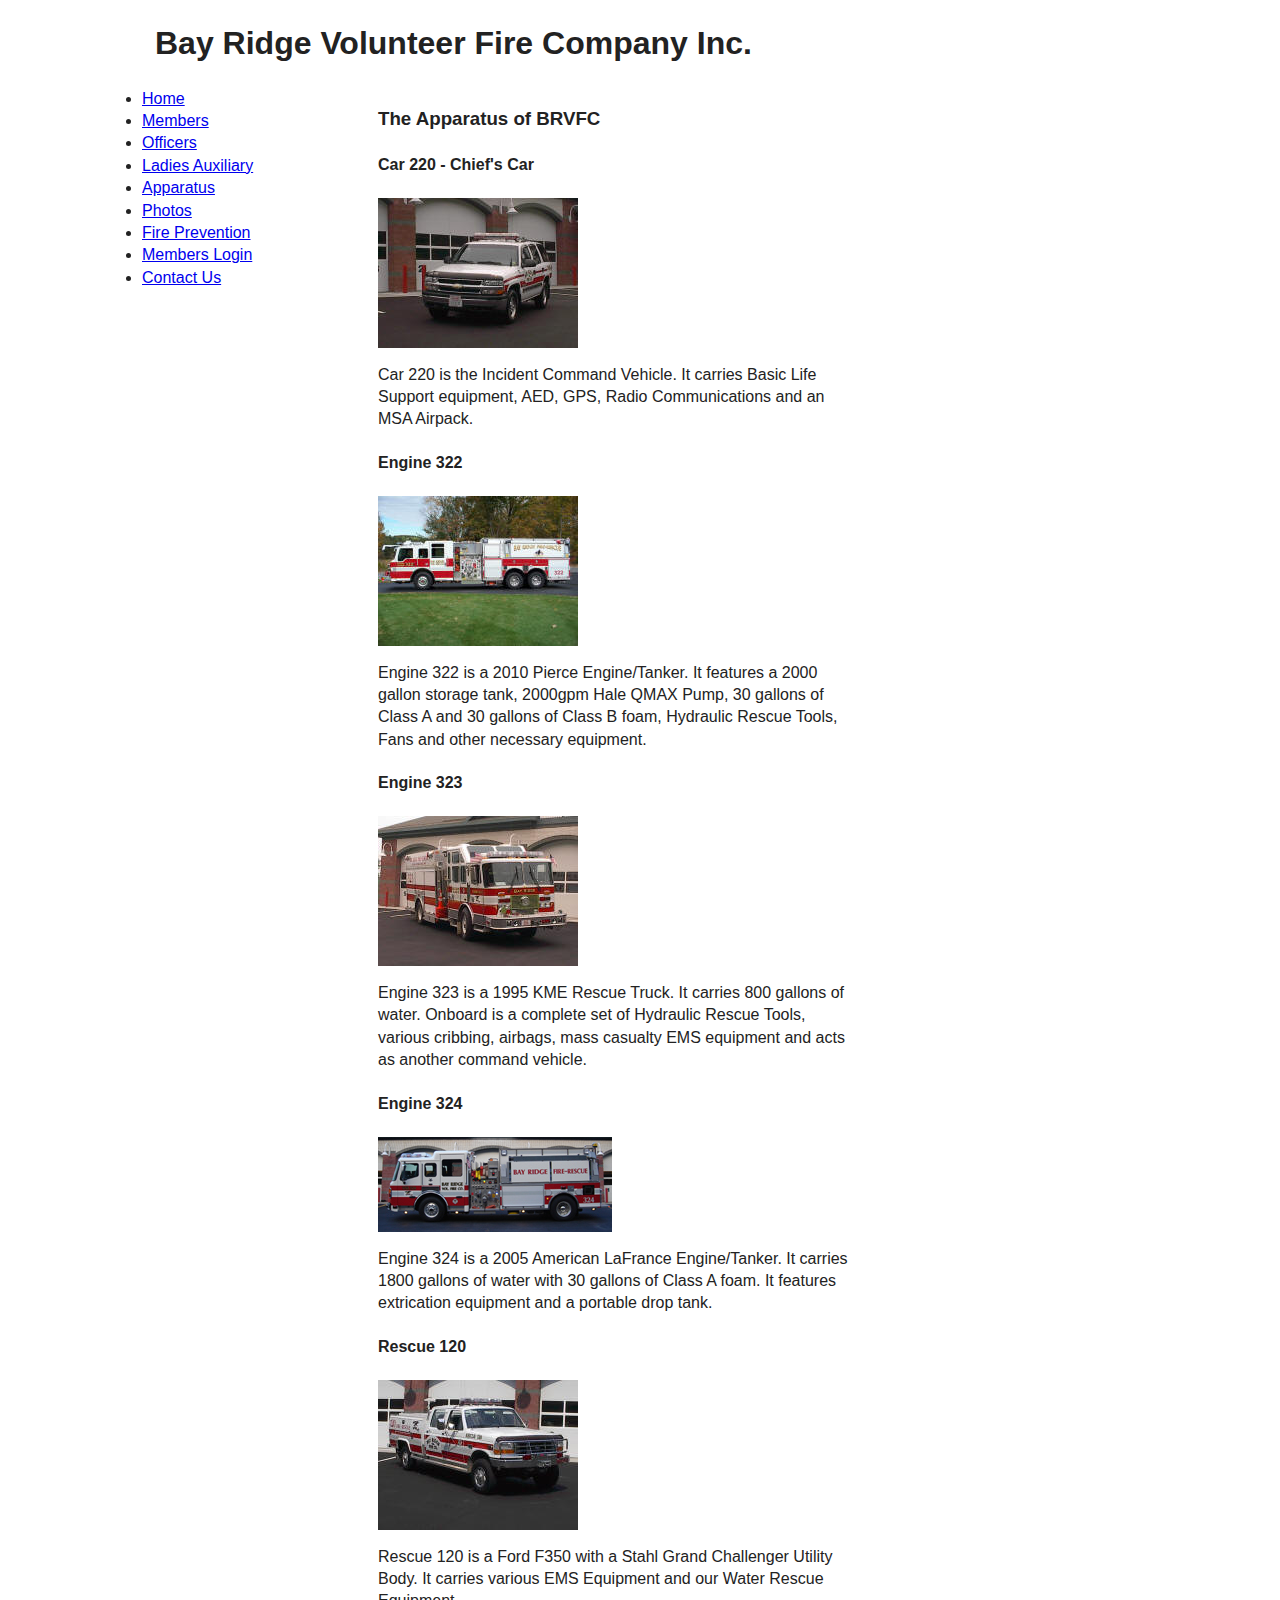
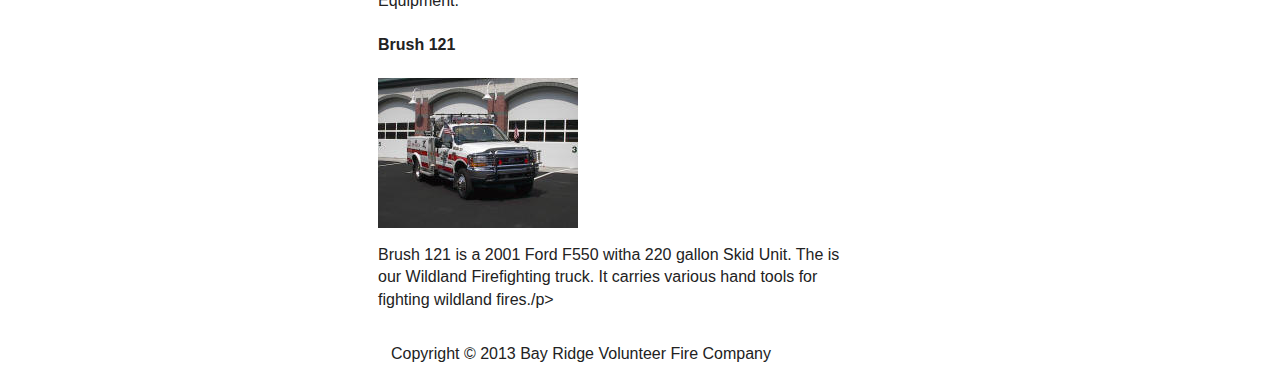
==== apparatus.html @ 74163674 "Initial Upload" ====
<!doctype html>
<!--[if lt IE 7]> <html class="no-js lt-ie9 lt-ie8 lt-ie7" lang="en"> <![endif]-->
<!--[if IE 7]>    <html class="no-js lt-ie9 lt-ie8" lang="en"> <![endif]-->
<!--[if IE 8]>    <html class="no-js lt-ie9" lang="en"> <![endif]-->
<!--[if gt IE 8]><!--><html class="no-js" lang="en"> <!--<![endif]-->
<head>
	<meta charset="utf-8">
	<meta http-equiv="X-UA-Compatible" content="IE=edge,chrome=1">

	<title>Bay Ridge Volunteer Fire Co., Inc.</title>
	<meta name="description" content="">
	<meta name="author" content="">

	<meta name="viewport" content="width=device-width">

	<link rel="stylesheet" href="css/normalize.css">
	<link rel="stylesheet" href="css/base.css">
	<link rel="stylesheet" href="css/grid.css">
	<link rel="stylesheet" href="css/style.css">

	<script src="js/modernizr-2.6.2.min.js"></script>
	
</head>
<body>
	<div class="container">
	<h1 class="grid_12">Bay Ridge Volunteer Fire Company Inc.</h1>
	
	<nav class="grid_2 alpha">
		<li><a href="index.html">Home</a></li>
		<li><a href="members.html">Members</a></li>
		<li><a href="officers.html">Officers</a></li>
		<li><a href="ladies_aux.html">Ladies Auxiliary</a></li>
		<li><a href="apparatus.html">Apparatus</a></li>
		<li><a href="#">Photos</a></li>
		<li><a href="#">Fire Prevention</a></li>
		<li><a href="#">Members Login</a></li>
		<li><a href="contact.html">Contact Us</a></li>
	</nav>
	<section class="grid_6 prefix_1 alpha">
	<h3>The Apparatus of BRVFC</h3>
	<h4>Car 220 - Chief's Car</h4>
	<img src="images/car220.jpg" alt="Car 220 is the Chief's Vehicle">
	<p>Car 220 is the Incident Command Vehicle.  It carries Basic Life Support equipment, AED, GPS, Radio Communications and an MSA Airpack.</p>
	<h4>Engine 322</h4>
	<img src="images/engine322.jpg" alt="Engine 322 is a 2010 Pierce 6 Man Cab with 2000 gallon water tank">
	<p>Engine 322 is a 2010 Pierce Engine/Tanker.  It features a 2000 gallon storage tank, 2000gpm Hale QMAX Pump, 30 gallons of Class A and 30 gallons of Class B foam, Hydraulic Rescue Tools, Fans and other necessary equipment.</p>
	<h4>Engine 323</h4>
	<img src="images/engine323.jpg" alt="Engine 323 is a 1995 KME Rescue Truck with 800 gallons of storage">
	<p>Engine 323 is a 1995 KME Rescue Truck.  It carries 800 gallons of water.  Onboard is a complete set of Hydraulic Rescue Tools, various cribbing, airbags, mass casualty EMS equipment and acts as another command vehicle.</p>
	<h4>Engine 324</h4>
	<img src="images/engine324.jpg" alt="Engine 324 is a 1800 gallon tanker.  Built by American LaFrance is 2005">
	<p>Engine 324 is a 2005 American LaFrance Engine/Tanker.  It carries 1800 gallons of water with 30 gallons of Class A foam.  It features extrication equipment and a portable drop tank.</p>
	<h4>Rescue 120</h4>
	<img src="images/rescue120.jpg" alt="Rescue 120 is a1997 Ford Quad-Cab with a utility box">
	<p>Rescue 120 is a Ford F350 with a Stahl Grand Challenger Utility Body.  It carries various EMS Equipment and our Water Rescue Equipment.</p>
	<h4>Brush 121</h4>
	<img src="images/brush121.jpg" alt="Brush 121 is a 2001 Ford F550 with a 220 gallong storage tank">
	<p>Brush 121 is a 2001 Ford F550 witha 220 gallon Skid Unit.  The is our Wildland Firefighting truck.  It carries various hand tools for fighting wildland fires./p>
	<footer class="grid_7">
	<p>Copyright &copy 2013 Bay Ridge Volunteer Fire Company</p>
	</footer>
	</div> 
	<!--end of container-->
<script type="text/javascript" src="http://ajax.googleapis.com/ajax/libs/jquery/1.9.0/jquery.min.js"></script>
<script src="js/scripts.js"></script>
</body>
</html>
















</body>
---- css/base.css ----
/*
Responsive 996px grid system ~ Base CSS.

Uses the HTML5 Boilerplate by Paul Irish with a few tweaks
html5boilerplate.com

*/


/* ==========================================================================
   Base styles: opinionated defaults
   ========================================================================== */

html,
button,
input,
select,
textarea {
    color: #222;
}

body {
    font-size: 1em;
    line-height: 1.4;
}

/*
 * Remove text-shadow in selection highlight: h5bp.com/i
 * These selection declarations have to be separate.
 * Customize the background color to match your design.
 */

::-moz-selection {
    background: #b3d4fc;
    text-shadow: none;
}

::selection {
    background: #b3d4fc;
    text-shadow: none;
}

/*
 * A better looking default horizontal rule
 */

hr {
    display: block;
    height: 1px;
    border: 0;
    border-top: 1px solid #ccc;
    margin: 1em 0;
    padding: 0;
}

/*
 * Remove the gap between images and the bottom of their containers: h5bp.com/i/440
 */

img {
    vertical-align: middle;
}

/*
 * Remove default fieldset styles.
 */

fieldset {
    border: 0;
    margin: 0;
    padding: 0;
}

/*
 * Allow only vertical resizing of textareas.
 */

textarea {
    resize: vertical;
}

/* ==========================================================================
   Chrome Frame prompt
   ========================================================================== */

.chromeframe {
    margin: 0.2em 0;
    background: #ccc;
    color: #000;
    padding: 0.2em 0;
}

/* ==========================================================================
   Helper classes
   ========================================================================== */

/*
 * Image replacement
 */

.ir {
    background-color: transparent;
    border: 0;
    overflow: hidden;
    /* IE 6/7 fallback */
    *text-indent: -9999px;
}

.ir:before {
    content: "";
    display: block;
    width: 0;
    height: 150%;
}

/*
 * Hide from both screenreaders and browsers: h5bp.com/u
 */

.hidden {
    display: none !important;
    visibility: hidden;
}

/*
 * Hide only visually, but have it available for screenreaders: h5bp.com/v
 */

.visuallyhidden {
    border: 0;
    clip: rect(0 0 0 0);
    height: 1px;
    margin: -1px;
    overflow: hidden;
    padding: 0;
    position: absolute;
    width: 1px;
}

/*
 * Extends the .visuallyhidden class to allow the element to be focusable
 * when navigated to via the keyboard: h5bp.com/p
 */

.visuallyhidden.focusable:active,
.visuallyhidden.focusable:focus {
    clip: auto;
    height: auto;
    margin: 0;
    overflow: visible;
    position: static;
    width: auto;
}

/*
 * Hide visually and from screenreaders, but maintain layout
 */

.invisible {
    visibility: hidden;
}

/*
 * Clearfix: contain floats
 *
 * For modern browsers
 * 1. The space content is one way to avoid an Opera bug when the
 *    `contenteditable` attribute is included anywhere else in the document.
 *    Otherwise it causes space to appear at the top and bottom of elements
 *    that receive the `clearfix` class.
 * 2. The use of `table` rather than `block` is only necessary if using
 *    `:before` to contain the top-margins of child elements.
 */

.clearfix:before,
.clearfix:after {
    content: " "; /* 1 */
    display: table; /* 2 */
}

.clearfix:after {
    clear: both;
}

/*
 * For IE 6/7 only
 * Include this rule to trigger hasLayout and contain floats.
 */

.clearfix {
    *zoom: 1;
}


/*
 * Clear after each row
 */

.clear {
	clear: both;
	display: block;
	overflow: hidden;
	visibility: hidden;
	width: 0;
	height: 0;
}

/* ==========================================================================
   EXAMPLE Media Queries for Responsive Design.
   Theses examples override the primary ('mobile first') styles.
   Modify as content requires.
   ========================================================================== */

@media only screen and (min-width: 35em) {
    /* Style adjustments for viewports that meet the condition */
}

@media print,
       (-o-min-device-pixel-ratio: 5/4),
       (-webkit-min-device-pixel-ratio: 1.25),
       (min-resolution: 120dpi) {
    /* Style adjustments for high resolution devices */
}

/* ==========================================================================
   Print styles.
   Inlined to avoid required HTTP connection: h5bp.com/r
   ========================================================================== */

@media print {
    * {
        background: transparent !important;
        color: #000 !important; /* Black prints faster: h5bp.com/s */
        box-shadow: none !important;
        text-shadow: none !important;
    }

    a,
    a:visited {
        text-decoration: underline;
    }

    a[href]:after {
        content: " (" attr(href) ")";
    }

    abbr[title]:after {
        content: " (" attr(title) ")";
    }

    /*
     * Don't show links for images, or javascript/internal links
     */

    .ir a:after,
    a[href^="javascript:"]:after,
    a[href^="#"]:after {
        content: "";
    }

    pre,
    blockquote {
        border: 1px solid #999;
        page-break-inside: avoid;
    }

    thead {
        display: table-header-group; /* h5bp.com/t */
    }

    tr,
    img {
        page-break-inside: avoid;
    }

    img {
        max-width: 100% !important;
    }

    @page {
        margin: 0.5cm;
    }

    p,
    h2,
    h3 {
        orphans: 3;
        widows: 3;
    }

    h2,
    h3 {
        page-break-after: avoid;
    }
}
---- css/grid.css ----
/*
Responsive 996px grid system ~ Grid CSS.
Copyright 2013, Josh Cope

12 Columns ~ Margin left: 13px ~ Margin right: 13px

Based on the 960.gs grid system - http://960.gs/
by Nathan Smith

Licensed under GPL and MIT
*/

/* =============================================================================
   Base 966px Grid
   ========================================================================== */
   
	body {min-width: 996px;}

	/* Container */
	.container {
		margin-left: auto;
		margin-right: auto;
		width: 996px;
	}

	/* Global */
	.grid_1,
	.grid_2,
	.grid_3,
	.grid_4,
	.grid_5,
	.grid_6,
	.grid_7,
	.grid_8,
	.grid_9,
	.grid_10,
	.grid_11,
	.grid_12 {
		display: inline;
		float: left;
		margin-left: 13px;
		margin-right: 13px;
	}

	.push_1, .pull_1,
	.push_2, .pull_2,
	.push_3, .pull_3,
	.push_4, .pull_4,
	.push_5, .pull_5,
	.push_6, .pull_6,
	.push_7, .pull_7,
	.push_8, .pull_8,
	.push_9, .pull_9,
	.push_10, .pull_10,
	.push_11, .pull_11 {
		position: relative;
	}

	/* Children (Alpha ~ First, Omega ~ Last) */
	.alpha {margin-left: 0;}
	.omega {margin-right: 0;}

	/* Base Grid */
	.container .grid_1 {width: 57px;}
	.container .grid_2 {width: 140px;}
	.container .grid_3 {width: 223px;}
	.container .grid_4 {width: 306px;}
	.container .grid_5 {width: 389px;}
	.container .grid_6 {width: 472px;}
	.container .grid_7 {width: 555px;}
	.container .grid_8 {width: 638px;}
	.container .grid_9 {width: 721px;}
	.container .grid_10 {width: 804px;}
	.container .grid_11 {width: 887px;}
	.container .grid_12 {width: 970px;}

	/* Prefix Extra Space */
	.container .prefix_1 {padding-left: 83px;}
	.container .prefix_2 {padding-left: 166px;}
	.container .prefix_3 {padding-left: 249px;}
	.container .prefix_4 {padding-left: 332px;}
	.container .prefix_5 {padding-left: 415px;}
	.container .prefix_6 {padding-left: 498px;}
	.container .prefix_7 {padding-left: 581px;}
	.container .prefix_8 {padding-left: 664px;}
	.container .prefix_9 {padding-left: 747px;}
	.container .prefix_10 {padding-left: 830px;}
	.container .prefix_11 {padding-left: 913px;}

	/* Suffix Extra Space */
	.container .suffix_1 {padding-right: 83px;}
	.container .suffix_2 {padding-right: 166px;}
	.container .suffix_3 {padding-right: 249px;}
	.container .suffix_4 {padding-right: 332px;}
	.container .suffix_5 {padding-right: 415px;}
	.container .suffix_6 {padding-right: 498px;}
	.container .suffix_7 {padding-right: 581px;}
	.container .suffix_8 {padding-right: 664px;}
	.container .suffix_9 {padding-right: 747px;}
	.container .suffix_10 {padding-right: 830px;}
	.container .suffix_11 {padding-right: 913px;}

	/* Push Space */
	.container .push_1 {left: 83px;}
	.container .push_2 {left: 166px;}
	.container .push_3 {left: 249px;}
	.container .push_4 {left: 332px;}
	.container .push_5 {left: 415px;}
	.container .push_6 {left: 498px;}
	.container .push_7 {left: 581px;}
	.container .push_8 {left: 664px;}
	.container .push_9 {left: 747px;}
	.container .push_10 {left: 830px;}
	.container .push_11 {left: 913px;}

	/* Pull Space */
	.container .pull_1 {left: -83px;}
	.container .pull_2 {left: -166px;}
	.container .pull_3 {left: -249px;}
	.container .pull_4 {left: -332px;}
	.container .pull_5 {left: -415px;}
	.container .pull_6 {left: -498px;}
	.container .pull_7 {left: -581px;}
	.container .pull_8 {left: -664px;}
	.container .pull_9 {left: -747px;}
	.container .pull_10 {left: -830px;}
	.container .pull_11 {left: -913px;}

	/* Images & Other Objects */
	img, object, embed {	max-width: 100%;}
	img { height: auto; }


/* =============================================================================
   768px Grid
   ========================================================================== */

@media only screen and (min-width: 768px) and (max-width: 995px) {
	
	body {min-width: 768px;}

	/* Container | 768px */
	.container {width: 768px;}

	/* Global | 768px */
	.grid_1,
	.grid_2,
	.grid_3,
	.grid_4,
	.grid_5,
	.grid_6,
	.grid_7,
	.grid_8,
	.grid_9,
	.grid_10,
	.grid_11,
	.grid_12 {margin-left: 8px;
		margin-right: 8px;}
		

	/* Base Grid | 768px */
	.container .grid_1 {width: 48px;}
	.container .grid_2 {width: 112px;}
	.container .grid_3 {width: 176px;}
	.container .grid_4 {width: 240px;}
	.container .grid_5 {width: 304px;}
	.container .grid_6 {width: 368px;}
	.container .grid_7 {width: 432px;}
	.container .grid_8 {width: 496px;}
	.container .grid_9 {width: 560px;}
	.container .grid_10 {width: 624px;}
	.container .grid_11 {width: 688px;}
	.container .grid_12 {width: 752px;}

	/* Prefix Extra Space | 768px */
	.container .prefix_1 {padding-left: 64px;}
	.container .prefix_2 {padding-left: 128px;}
	.container .prefix_3 {padding-left: 192px;}
	.container .prefix_4 {padding-left: 256px;}
	.container .prefix_5 {padding-left: 320px;}
	.container .prefix_6 {padding-left: 384px;}
	.container .prefix_7 {padding-left: 448px;}
	.container .prefix_8 {padding-left: 512px;}
	.container .prefix_9 {padding-left: 576px;}
	.container .prefix_10 {padding-left: 640px;}
	.container .prefix_11 {padding-left: 704px;}
	
	/* Suffix Extra Space | 768px */
	.container .suffix_1 {padding-right: 64px;}
	.container .suffix_2 {padding-right: 128px;}
	.container .suffix_3 {padding-right: 192px;}
	.container .suffix_4 {padding-right: 256px;}
	.container .suffix_5 {padding-right: 320px;}
	.container .suffix_6 {padding-right: 384px;}
	.container .suffix_7 {padding-right: 448px;}
	.container .suffix_8 {padding-right: 512px;}
	.container .suffix_9 {padding-right: 576px;}
	.container .suffix_10 {padding-right: 640px;}
	.container .suffix_11 {padding-right: 704px;}

	/* Push Space | 768px */
	.container .push_1 {left: 64px;}
	.container .push_2 {left: 128px;}
	.container .push_3 {left: 192px;}
	.container .push_4 {left: 256px;}
	.container .push_5 {left: 320px;}
	.container .push_6 {left: 384px;}
	.container .push_7 {left: 448px;}
	.container .push_8 {left: 512px;}
	.container .push_9 {left: 576px;}
	.container .push_10 {left: 640px;}
	.container .push_11 {left: 704px;}

	/* Pull Space | 768px */
	.container .pull_1 {left: -64px;}
	.container .pull_2 {left: -128px;}
	.container .pull_3 {left: -192px;}
	.container .pull_4 {left: -256px;}
	.container .pull_5 {left: -320px;}
	.container .pull_6 {left: -384px;}
	.container .pull_7 {left: -448px;}
	.container .pull_8 {left: -512px;}
	.container .pull_9 {left: -576px;}
	.container .pull_10 {left: -640px;}
	.container .pull_11 {left: -704px;}
	
	/* Children (Alpha ~ First, Omega ~ Last) | 768 */
	.alpha {margin-left: 0;}
	.omega {margin-right: 0;}
}


/* =============================================================================
   Less than 768px
   ========================================================================== */
   
@media only screen and (max-width: 767px) {
	
	body{min-width:0;}
	
	/* Container */
	.container { margin:0 auto; width:456px; overflow:hidden; }
	
	/* Global */
	.container .grid_1,
	.container .grid_2,
	.container .grid_3,
	.container .grid_4,
	.container .grid_5,
	.container .grid_6,
	.container .grid_7,
	.container .grid_8,
	.container .grid_9,
	.container .grid_10,
	.container .grid_11,
	.container .grid_12	{
		width:416px;
		clear: both;
		float: none;
		margin-left: 0;
		margin-right: 0;
		display:inline-block;
		padding-left: 20px;
		padding-right: 20px;
		
		/* IE 6&7 */
		zoom:1;
		*display:inline;
	}
	
	/* Nested children need no padding */
	.grid_1  .grid_1,
	.grid_2  .grid_1, .grid_2  .grid_2,
	.grid_3  .grid_1, .grid_3  .grid_2, .grid_3  .grid_3,
	.grid_4  .grid_1, .grid_4  .grid_2, .grid_4  .grid_3, .grid_4  .grid_4,
	.grid_5  .grid_1, .grid_5  .grid_2, .grid_5  .grid_3, .grid_5  .grid_4, .grid_5  .grid_5,
	.grid_6  .grid_1, .grid_6  .grid_2, .grid_6  .grid_3, .grid_6  .grid_4, .grid_6  .grid_5, .grid_6  .grid_6,
	.grid_7  .grid_1, .grid_7  .grid_2, .grid_7  .grid_3, .grid_7  .grid_4, .grid_7  .grid_5, .grid_7  .grid_6, .grid_7  .grid_7,
	.grid_8  .grid_1, .grid_8  .grid_2, .grid_8  .grid_3, .grid_8  .grid_4, .grid_8  .grid_5, .grid_8  .grid_6, .grid_8  .grid_7, .grid_8  .grid_8,
	.grid_9  .grid_1, .grid_9  .grid_2, .grid_9  .grid_3, .grid_9  .grid_4, .grid_9  .grid_5, .grid_9  .grid_6, .grid_9  .grid_7, .grid_9  .grid_8, .grid_9  .grid_9,
	.grid_10  .grid_1, .grid_10  .grid_2, .grid_10  .grid_3, .grid_10  .grid_4, .grid_10  .grid_5, .grid_10  .grid_6, .grid_10  .grid_7, .grid_10  .grid_8, .grid_10  .grid_9, .grid_10  .grid_10,
	.grid_11  .grid_1, .grid_11  .grid_2, .grid_11  .grid_3, .grid_11  .grid_4, .grid_11  .grid_5, .grid_11  .grid_6, .grid_11  .grid_7, .grid_11  .grid_8, .grid_11  .grid_9, .grid_11  .grid_10, .grid_11  .grid_11,
	.grid_12  .grid_1, .grid_12  .grid_2, .grid_12  .grid_3, .grid_12  .grid_4, .grid_12  .grid_5, .grid_12  .grid_6, .grid_12  .grid_7, .grid_12  .grid_8, .grid_12  .grid_9, .grid_12  .grid_10, .grid_12  .grid_11, .grid_12  .grid_12	{
		padding-left: 0px;
		padding-right: 0px;
	}
	
	.container .push_1, .container .push_2,
	.container .push_3, .container .push_4, 
	.container .push_5, .container .push_6,
	.container .push_7, .container .push_8, 
	.container .push_9, .container .push_10,
	.container .push_11	{
		left: 0;
	}
	.container .pull_1, .container .pull_2,
	.container .pull_3, .container .pull_4,
	.container .pull_5, .container .pull_6,
	.container .pull_7, .container .pull_8,
	.container .pull_9, .container .pull_10,
	.container .pull_11	{
		left: 0;
	}	
}


/* =============================================================================
   Less than 480px
   ========================================================================== */
@media only screen and (max-width: 479px) {
	
	/* Container */
	
	.container { width:300px;}
	
	/* Global */
	
	.container .grid_1,
	.container .grid_2,
	.container .grid_3,
	.container .grid_4,
	.container .grid_5,
	.container .grid_6,
	.container .grid_7,
	.container .grid_8,
	.container .grid_9,
	.container .grid_10,
	.container .grid_11,
	.container .grid_12	{
		width:260px;
	}
}
---- css/style.css ----
/*
Responsive 996px grid system ~ Style CSS.
Copyright 2013, Josh Cope
*/

/* =============================================================================
   Site Styles
   ========================================================================== */
nav li{
	display: verticle;
}
/* =============================================================================
   Page Styles
   ========================================================================== */

/* =============================================================================
   Media Queries
   ========================================================================== */

/* Tablet Portrait size to Base 996px */
@media only screen and (min-width: 768px) and (max-width: 995px) {}

/* All Mobile Sizes */
@media only screen and (max-width: 767px) {}

/* Mobile Landscape Size to Tablet Portrait */
@media only screen and (min-width: 480px) and (max-width: 767px) {}

/* Mobile Portrait Size to Mobile Landscape Size */
@media only screen and (max-width: 479px) {}


/* =============================================================================
   Font-Face
   ========================================================================== */
/* This is the proper syntax for an @font-face file

/* @font-face {
font-family: 'FontName';
src: url('../fonts/FontName.eot');
src: url('../fonts/FontName.eot?iefix') format('embedded-opentype'),
url('../fonts/FontName.woff') format('woff'),
url('../fonts/FontName.ttf') format('truetype'),
url('../fonts/FontName.svg#FontName') format('svg');
font-weight: normal;
font-style: normal; }
*/
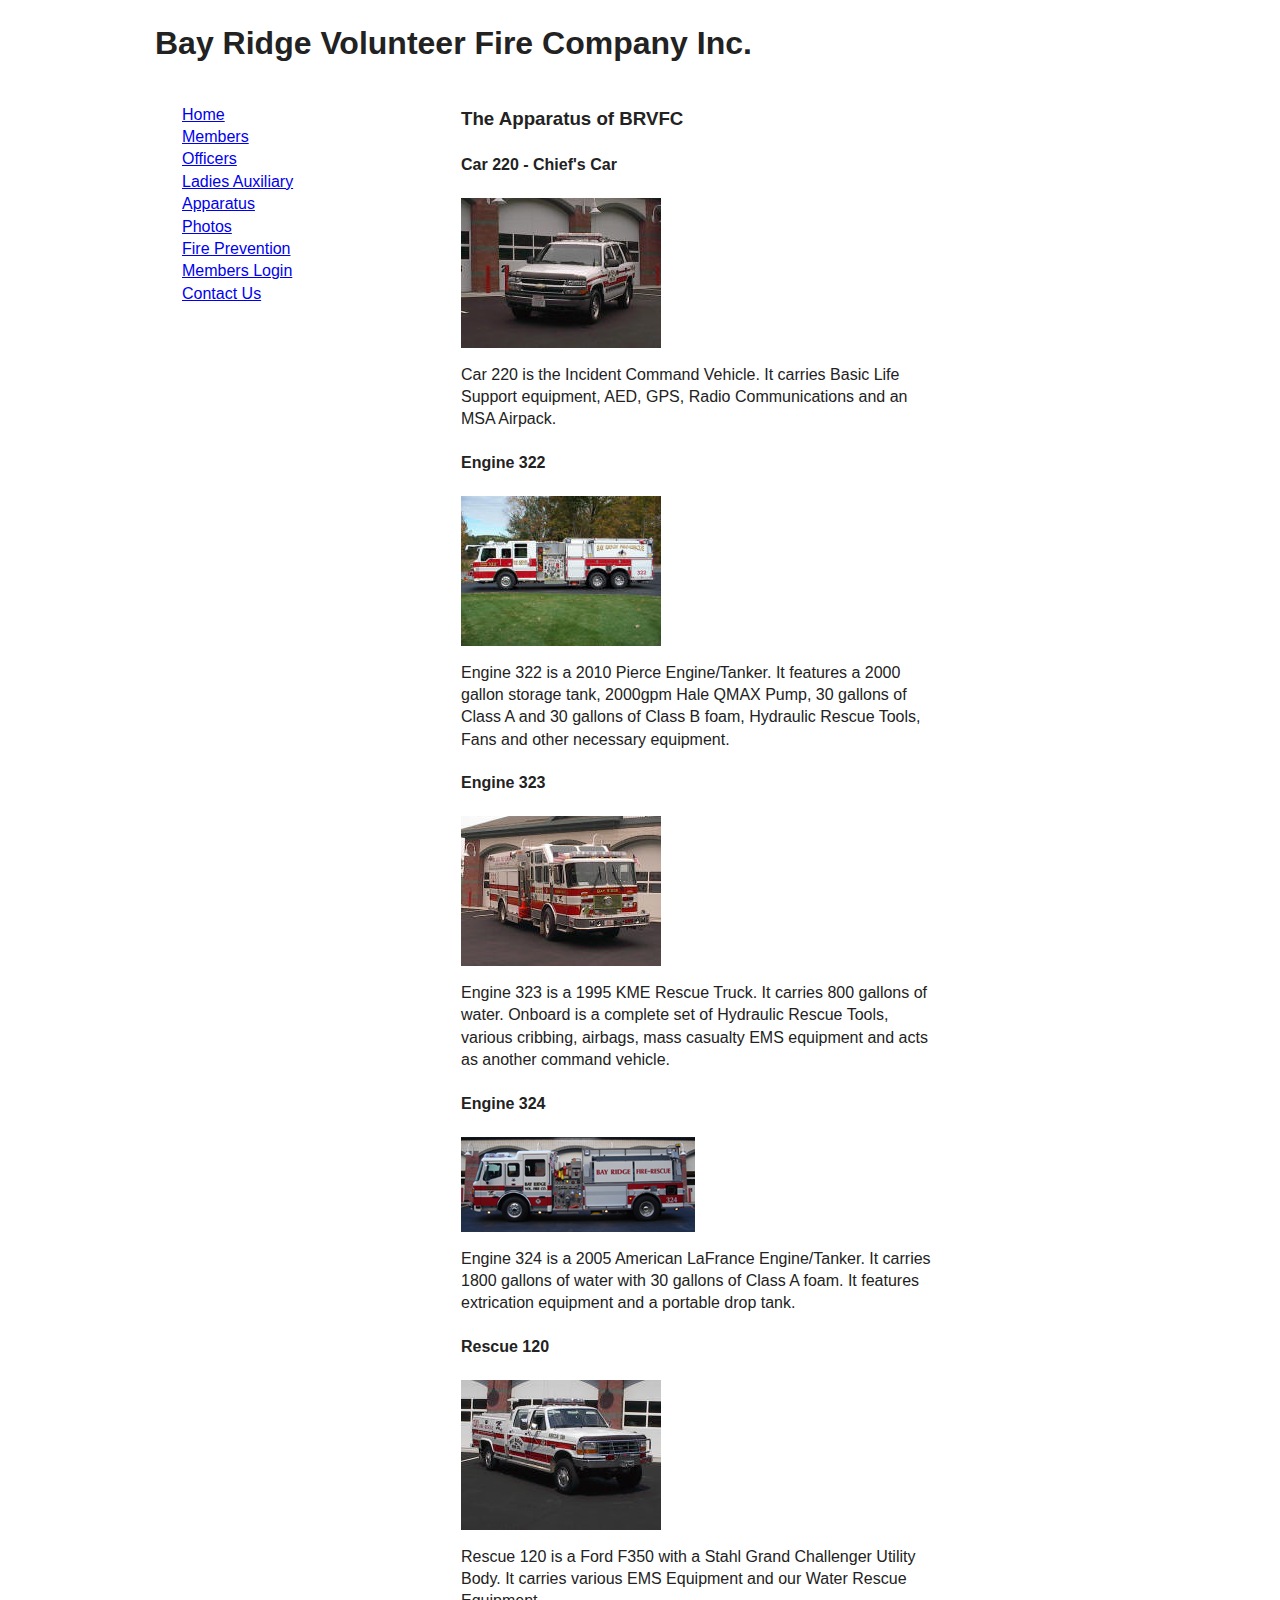
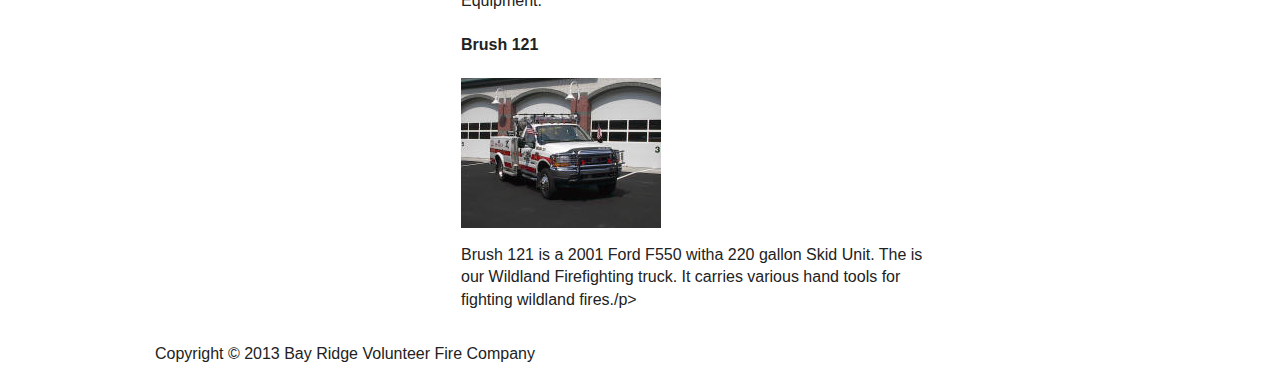
==== commit 8b6ac180: "fixed validation errors" ====
--- a/apparatus.html
+++ b/apparatus.html
@@ -5,7 +5,6 @@
 <!--[if gt IE 8]><!--><html class="no-js" lang="en"> <!--<![endif]-->
 <head>
 	<meta charset="utf-8">
-	<meta http-equiv="X-UA-Compatible" content="IE=edge,chrome=1">
 
 	<title>Bay Ridge Volunteer Fire Co., Inc.</title>
 	<meta name="description" content="">
@@ -25,7 +24,8 @@
 	<div class="container">
 	<h1 class="grid_12">Bay Ridge Volunteer Fire Company Inc.</h1>
 	
-	<nav class="grid_2 alpha">
+	<nav class="grid_3 alpha">
+	<ul>	
 		<li><a href="index.html">Home</a></li>
 		<li><a href="members.html">Members</a></li>
 		<li><a href="officers.html">Officers</a></li>
@@ -35,6 +35,7 @@
 		<li><a href="#">Fire Prevention</a></li>
 		<li><a href="#">Members Login</a></li>
 		<li><a href="contact.html">Contact Us</a></li>
+	</ul>
 	</nav>
 	<section class="grid_6 prefix_1 alpha">
 	<h3>The Apparatus of BRVFC</h3>
@@ -56,29 +57,13 @@
 	<h4>Brush 121</h4>
 	<img src="images/brush121.jpg" alt="Brush 121 is a 2001 Ford F550 with a 220 gallong storage tank">
 	<p>Brush 121 is a 2001 Ford F550 witha 220 gallon Skid Unit.  The is our Wildland Firefighting truck.  It carries various hand tools for fighting wildland fires./p>
+	</section>
 	<footer class="grid_7">
-	<p>Copyright &copy 2013 Bay Ridge Volunteer Fire Company</p>
+	<p>Copyright &copy; 2013 Bay Ridge Volunteer Fire Company</p>
 	</footer>
 	</div> 
 	<!--end of container-->
 <script type="text/javascript" src="http://ajax.googleapis.com/ajax/libs/jquery/1.9.0/jquery.min.js"></script>
 <script src="js/scripts.js"></script>
 </body>
-</html>
-
-
-
-
-
-
-
-
-
-
-
-
-
-
-
-
-</body>+</html>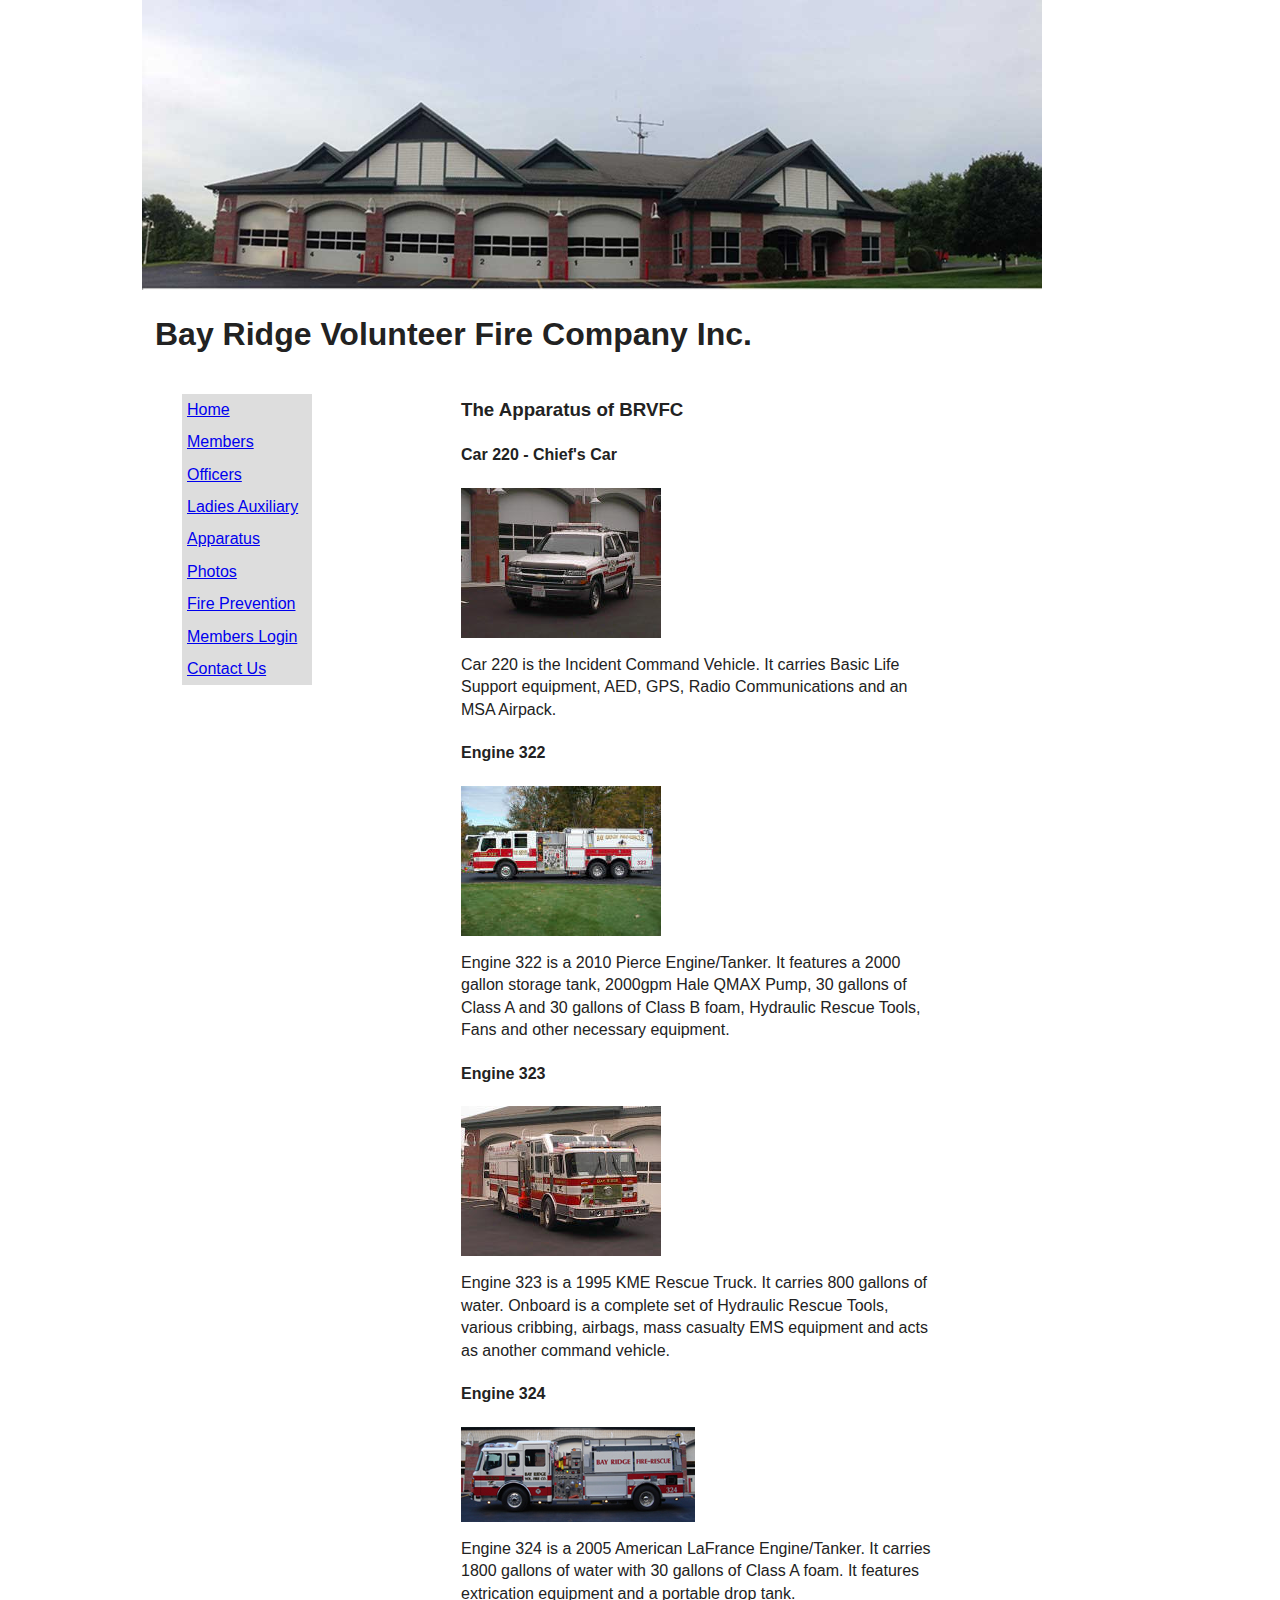
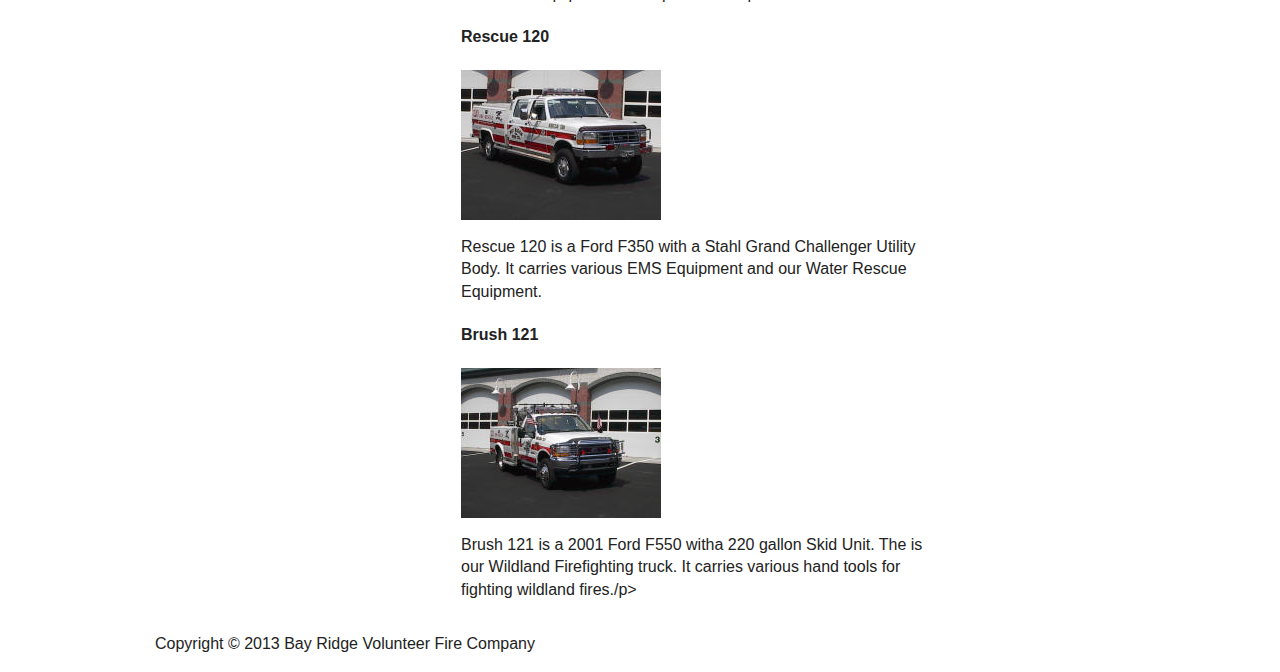
==== commit 51cbbc18: "updates" ====
--- a/apparatus.html
+++ b/apparatus.html
@@ -22,6 +22,7 @@
 </head>
 <body>
 	<div class="container">
+	<img src="images/main_image.jpg" width="900" heigth="290">
 	<h1 class="grid_12">Bay Ridge Volunteer Fire Company Inc.</h1>
 	
 	<nav class="grid_3 alpha">
--- a/css/style.css
+++ b/css/style.css
@@ -6,8 +6,15 @@
 /* =============================================================================
    Site Styles
    ========================================================================== */
-nav li{
-	display: verticle;
+body{
+background-position: top center;
+}
+
+a{
+display:block;
+width:120px;
+background-color:#dddddd;
+padding: 5px;
 }
 /* =============================================================================
    Page Styles
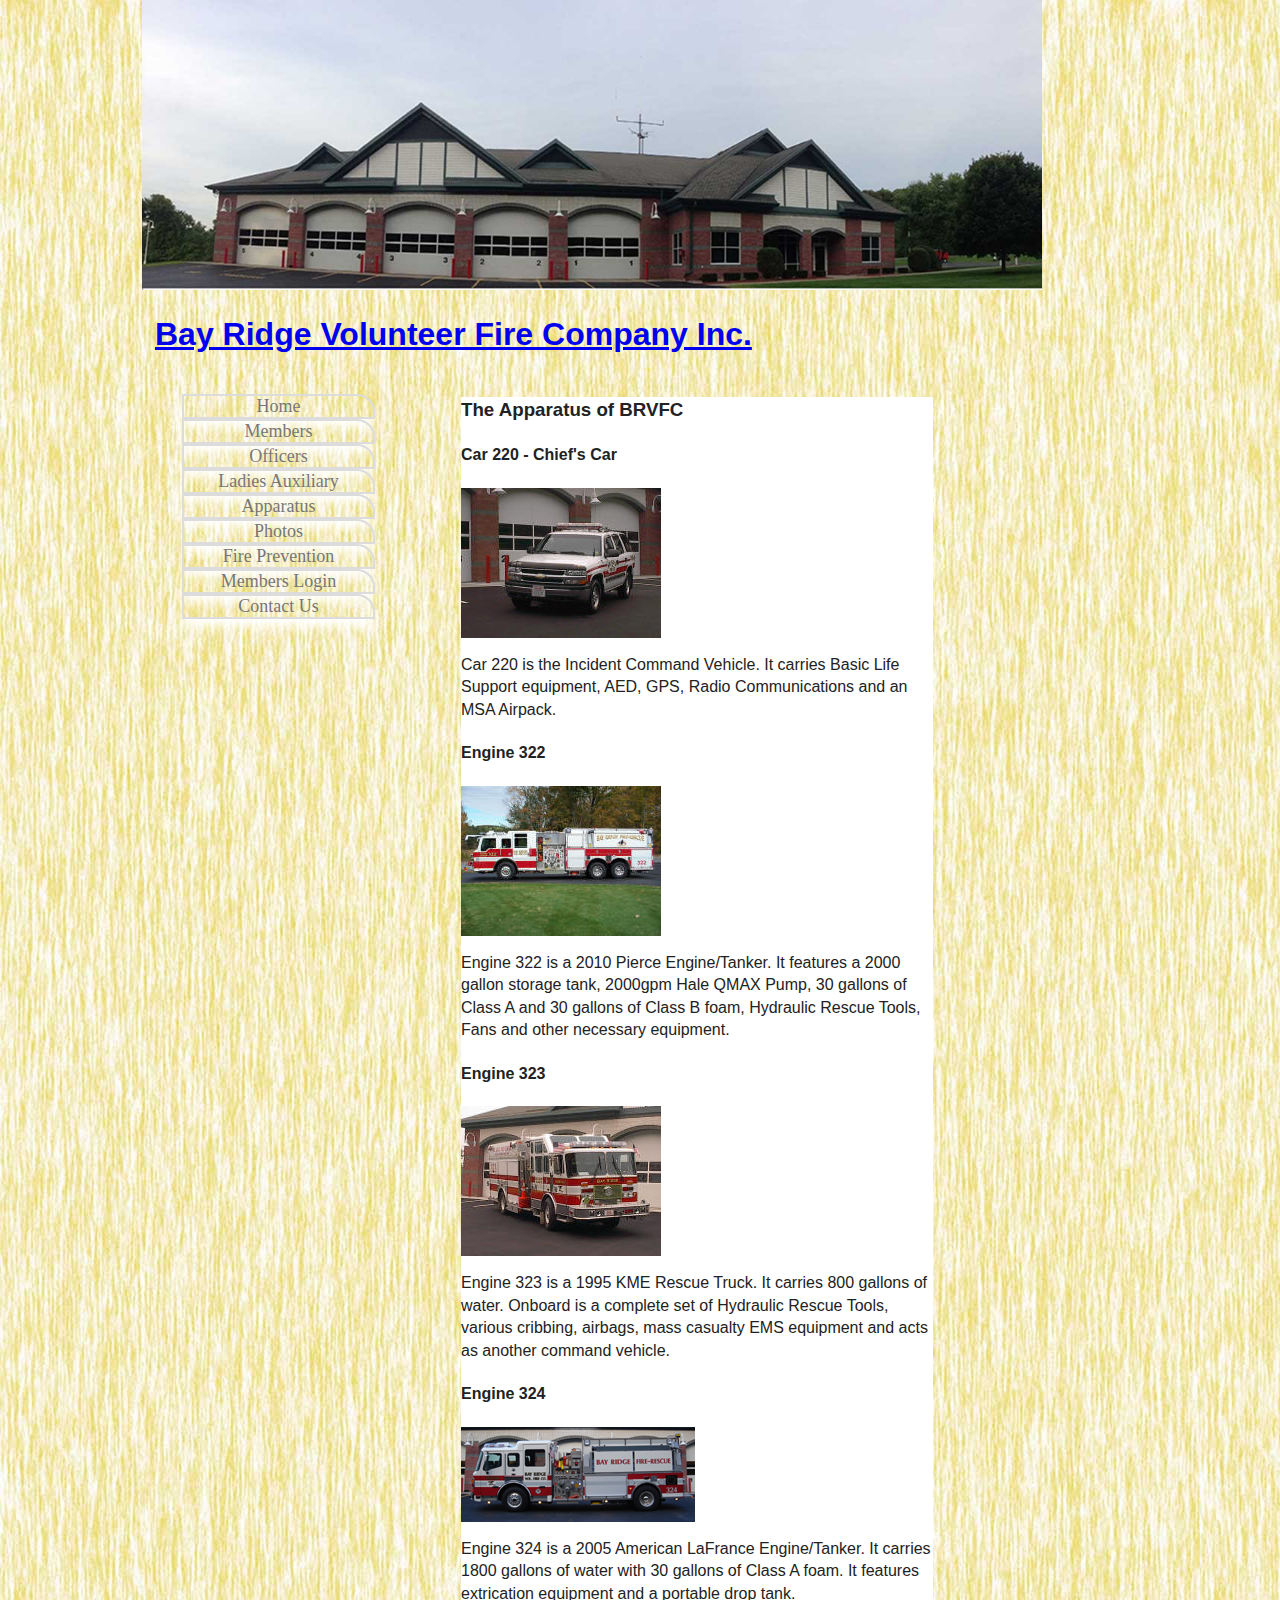
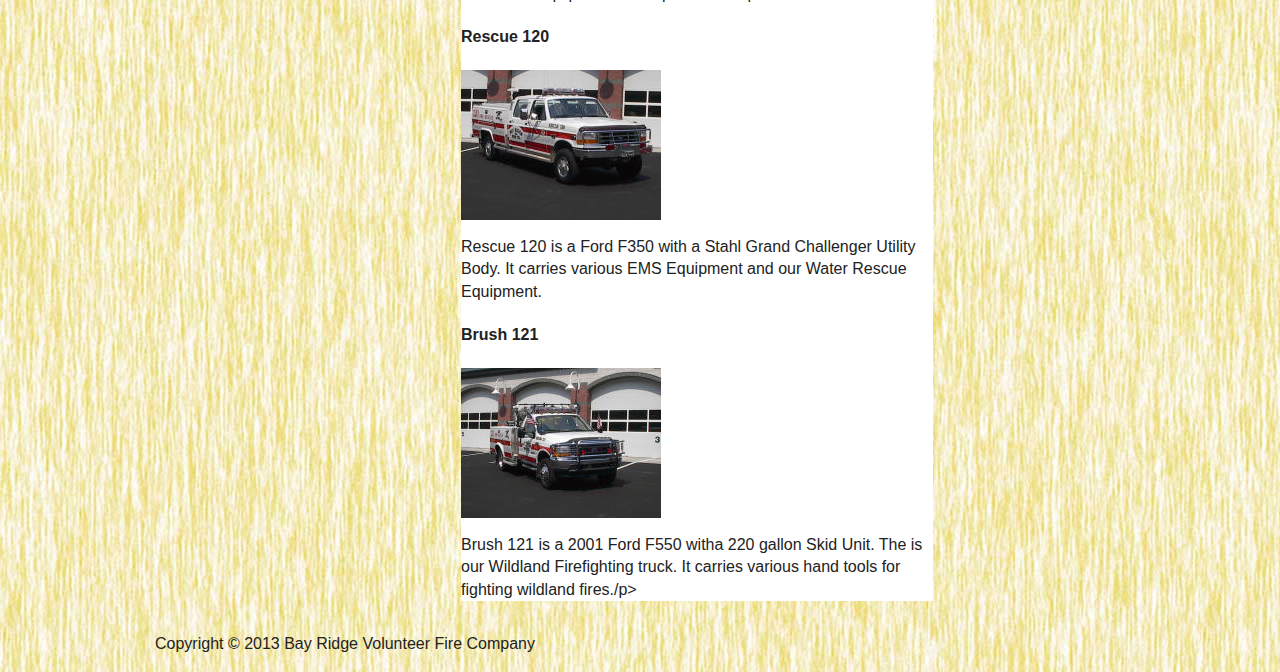
==== commit cd0f1258: "fixing a lot of issues" ====
--- a/apparatus.html
+++ b/apparatus.html
@@ -23,22 +23,22 @@
 <body>
 	<div class="container">
 	<img src="images/main_image.jpg" width="900" heigth="290">
-	<h1 class="grid_12">Bay Ridge Volunteer Fire Company Inc.</h1>
-	
+	<a href="http://russjr-fullsail.github.io/bayridgefire"><h1 class="grid_12">Bay Ridge Volunteer Fire Company Inc.</a></h1>	
 	<nav class="grid_3 alpha">
 	<ul>	
-		<li><a href="index.html">Home</a></li>
-		<li><a href="members.html">Members</a></li>
-		<li><a href="officers.html">Officers</a></li>
-		<li><a href="ladies_aux.html">Ladies Auxiliary</a></li>
-		<li><a href="apparatus.html">Apparatus</a></li>
-		<li><a href="#">Photos</a></li>
-		<li><a href="#">Fire Prevention</a></li>
-		<li><a href="#">Members Login</a></li>
-		<li><a href="contact.html">Contact Us</a></li>
+		<li><a href="index.html" class="home">Home</a></li>
+		<li><a href="members.html" class="members">Members</a></li>
+		<li><a href="officers.html" class="officers">Officers</a></li>
+		<li><a href="ladies_aux.html" class="ladies">Ladies Auxiliary</a></li>
+		<li><a href="apparatus.html" class="apparatus">Apparatus</a></li>
+		<li><a href="#" class="photos">Photos</a></li>
+		<li><a href="#" class="fire">Fire Prevention</a></li>
+		<li><a href="#"class="login">Members Login</a></li>
+		<li><a href="contact.html" class="contact">Contact Us</a></li>
 	</ul>
 	</nav>
 	<section class="grid_6 prefix_1 alpha">
+	<div id="text">
 	<h3>The Apparatus of BRVFC</h3>
 	<h4>Car 220 - Chief's Car</h4>
 	<img src="images/car220.jpg" alt="Car 220 is the Chief's Vehicle">
--- a/css/style.css
+++ b/css/style.css
@@ -7,15 +7,290 @@
    Site Styles
    ========================================================================== */
 body{
+background-image: url("../images/background.jpg");
+}
+
+#header{
+	image-orientation: left;
+}
+
+#text{
+	background-color: white;
+}
+
+/*body{
+background-image: url("../images/main_image.jpg");
 background-position: top center;
-}
-
-a{
-display:block;
-width:120px;
-background-color:#dddddd;
-padding: 5px;
-}
+background-repeat: no-repeat;
+}*/
+
+
+nav{
+position: verticle;
+}
+
+.home{
+box-shadow: -1px 9px 11px -1px #ffffff;
+background-color: transparent;
+border-top-left-radius: 0px;
+border-top-right-radius: 18px;
+border-bottom-right-radius: 0px;
+border-bottom-left-radius: 0px;
+text-indent: 0px;
+border:  2px solid #dcdcdc;
+display:  inline-block;
+color: #777777;
+font-family: charcoal cy;
+font-size:  18px;
+font-wieght: bold;
+font-style:normal;
+height: 21px;
+line-height:21px;
+width:  189px;
+text-decoration: none;
+text-align:  center;
+text-alignt-shadow: 1px 1px 0px #ffffff;
+text-color: #000;
+}
+.home:active{
+	position: relative;
+	top:  1px;
+	color: red;
+}
+
+.members{
+box-shadow: -1px 9px 11px -1px #ffffff;
+background-color: transparent;
+border-top-left-radius: 0px;
+border-top-right-radius: 18px;
+border-bottom-right-radius: 0px;
+border-bottom-left-radius: 0px;
+text-indent: 0px;
+border:  2px solid #dcdcdc;
+display:  inline-block;
+color: #777777;
+font-family: charcoal cy;
+font-size:  18px;
+font-wieght: bold;
+font-style:normal;
+height: 21px;
+line-height:21px;
+width:  189px;
+text-decoration: none;
+text-align:  center;
+text-alignt-shadow: 1px 1px 0px #ffffff;
+text-color: #000;
+}
+.members:active{
+	position: relative;
+	top:  1px;
+	color: red;
+}
+
+.officers{
+box-shadow: -1px 9px 11px -1px #ffffff;
+background-color: transparent;
+border-top-left-radius: 0px;
+border-top-right-radius: 18px;
+border-bottom-right-radius: 0px;
+border-bottom-left-radius: 0px;
+text-indent: 0px;
+border:  2px solid #dcdcdc;
+display:  inline-block;
+color: #777777;
+font-family: charcoal cy;
+font-size:  18px;
+font-wieght: bold;
+font-style:normal;
+height: 21px;
+line-height:21px;
+width:  189px;
+text-decoration: none;
+text-align:  center;
+text-alignt-shadow: 1px 1px 0px #ffffff;
+text-color: #000;
+}
+.offciers:active{
+	position: relative;
+	top:  1px;
+	color: red;
+}
+
+.ladies{
+box-shadow: -1px 9px 11px -1px #ffffff;
+background-color: transparent;
+border-top-left-radius: 0px;
+border-top-right-radius: 18px;
+border-bottom-right-radius: 0px;
+border-bottom-left-radius: 0px;
+text-indent: 0px;
+border:  2px solid #dcdcdc;
+display:  inline-block;
+color: #777777;
+font-family: charcoal cy;
+font-size:  18px;
+font-wieght: bold;
+font-style:normal;
+height: 21px;
+line-height:21px;
+width:  189px;
+text-decoration: none;
+text-align:  center;
+text-alignt-shadow: 1px 1px 0px #ffffff;
+text-color: #000;
+}
+.ladies:active{
+	position: relative;
+	top:  1px;
+	color: red;
+}
+
+.apparatus{
+box-shadow: -1px 9px 11px -1px #ffffff;
+background-color: transparent;
+border-top-left-radius: 0px;
+border-top-right-radius: 18px;
+border-bottom-right-radius: 0px;
+border-bottom-left-radius: 0px;
+text-indent: 0px;
+border:  2px solid #dcdcdc;
+display:  inline-block;
+color: #777777;
+font-family: charcoal cy;
+font-size:  18px;
+font-wieght: bold;
+font-style:normal;
+height: 21px;
+line-height:21px;
+width:  189px;
+text-decoration: none;
+text-align:  center;
+text-alignt-shadow: 1px 1px 0px #ffffff;
+text-color: #000;
+}
+.apparatus:active{
+	position: relative;
+	top:  1px;
+	color: red;
+}
+
+.photos{
+box-shadow: -1px 9px 11px -1px #ffffff;
+background-color: transparent;
+border-top-left-radius: 0px;
+border-top-right-radius: 18px;
+border-bottom-right-radius: 0px;
+border-bottom-left-radius: 0px;
+text-indent: 0px;
+border:  2px solid #dcdcdc;
+display:  inline-block;
+color: #777777;
+font-family: charcoal cy;
+font-size:  18px;
+font-wieght: bold;
+font-style:normal;
+height: 21px;
+line-height:21px;
+width:  189px;
+text-decoration: none;
+text-align:  center;
+text-alignt-shadow: 1px 1px 0px #ffffff;
+text-color: #000;
+}
+.photos:active{
+	position: relative;
+	top:  1px;
+	color: red;
+}
+
+.fire{
+box-shadow: -1px 9px 11px -1px #ffffff;
+background-color: transparent;
+border-top-left-radius: 0px;
+border-top-right-radius: 18px;
+border-bottom-right-radius: 0px;
+border-bottom-left-radius: 0px;
+text-indent: 0px;
+border:  2px solid #dcdcdc;
+display:  inline-block;
+color: #777777;
+font-family: charcoal cy;
+font-size:  18px;
+font-wieght: bold;
+font-style:normal;
+height: 21px;
+line-height:21px;
+width:  189px;
+text-decoration: none;
+text-align:  center;
+text-alignt-shadow: 1px 1px 0px #ffffff;
+text-color: #000;
+}
+.fire:active{
+	position: relative;
+	top:  1px;
+	color: red;
+}
+
+.login{
+box-shadow: -1px 9px 11px -1px #ffffff;
+background-color: transparent;
+border-top-left-radius: 0px;
+border-top-right-radius: 18px;
+border-bottom-right-radius: 0px;
+border-bottom-left-radius: 0px;
+text-indent: 0px;
+border:  2px solid #dcdcdc;
+display:  inline-block;
+color: #777777;
+font-family: charcoal cy;
+font-size:  18px;
+font-wieght: bold;
+font-style:normal;
+height: 21px;
+line-height:21px;
+width:  189px;
+text-decoration: none;
+text-align:  center;
+text-alignt-shadow: 1px 1px 0px #ffffff;
+text-color: #000;
+}
+.login:active{
+	position: relative;
+	top:  1px;
+	color: red;
+}
+
+.contact{
+box-shadow: -1px 9px 11px -1px #ffffff;
+background-color: transparent;
+border-top-left-radius: 0px;
+border-top-right-radius: 18px;
+border-bottom-right-radius: 0px;
+border-bottom-left-radius: 0px;
+text-indent: 0px;
+border:  2px solid #dcdcdc;
+display:  inline-block;
+color: #777777;
+font-family: charcoal cy;
+font-size:  18px;
+font-wieght: bold;
+font-style:normal;
+height: 21px;
+line-height:21px;
+width:  189px;
+text-decoration: none;
+text-align:  center;
+text-alignt-shadow: 1px 1px 0px #ffffff;
+text-color: #000;
+}
+.contact:active{
+	position: relative;
+	top:  1px;
+	color: red;
+}
+
+
 /* =============================================================================
    Page Styles
    ========================================================================== */
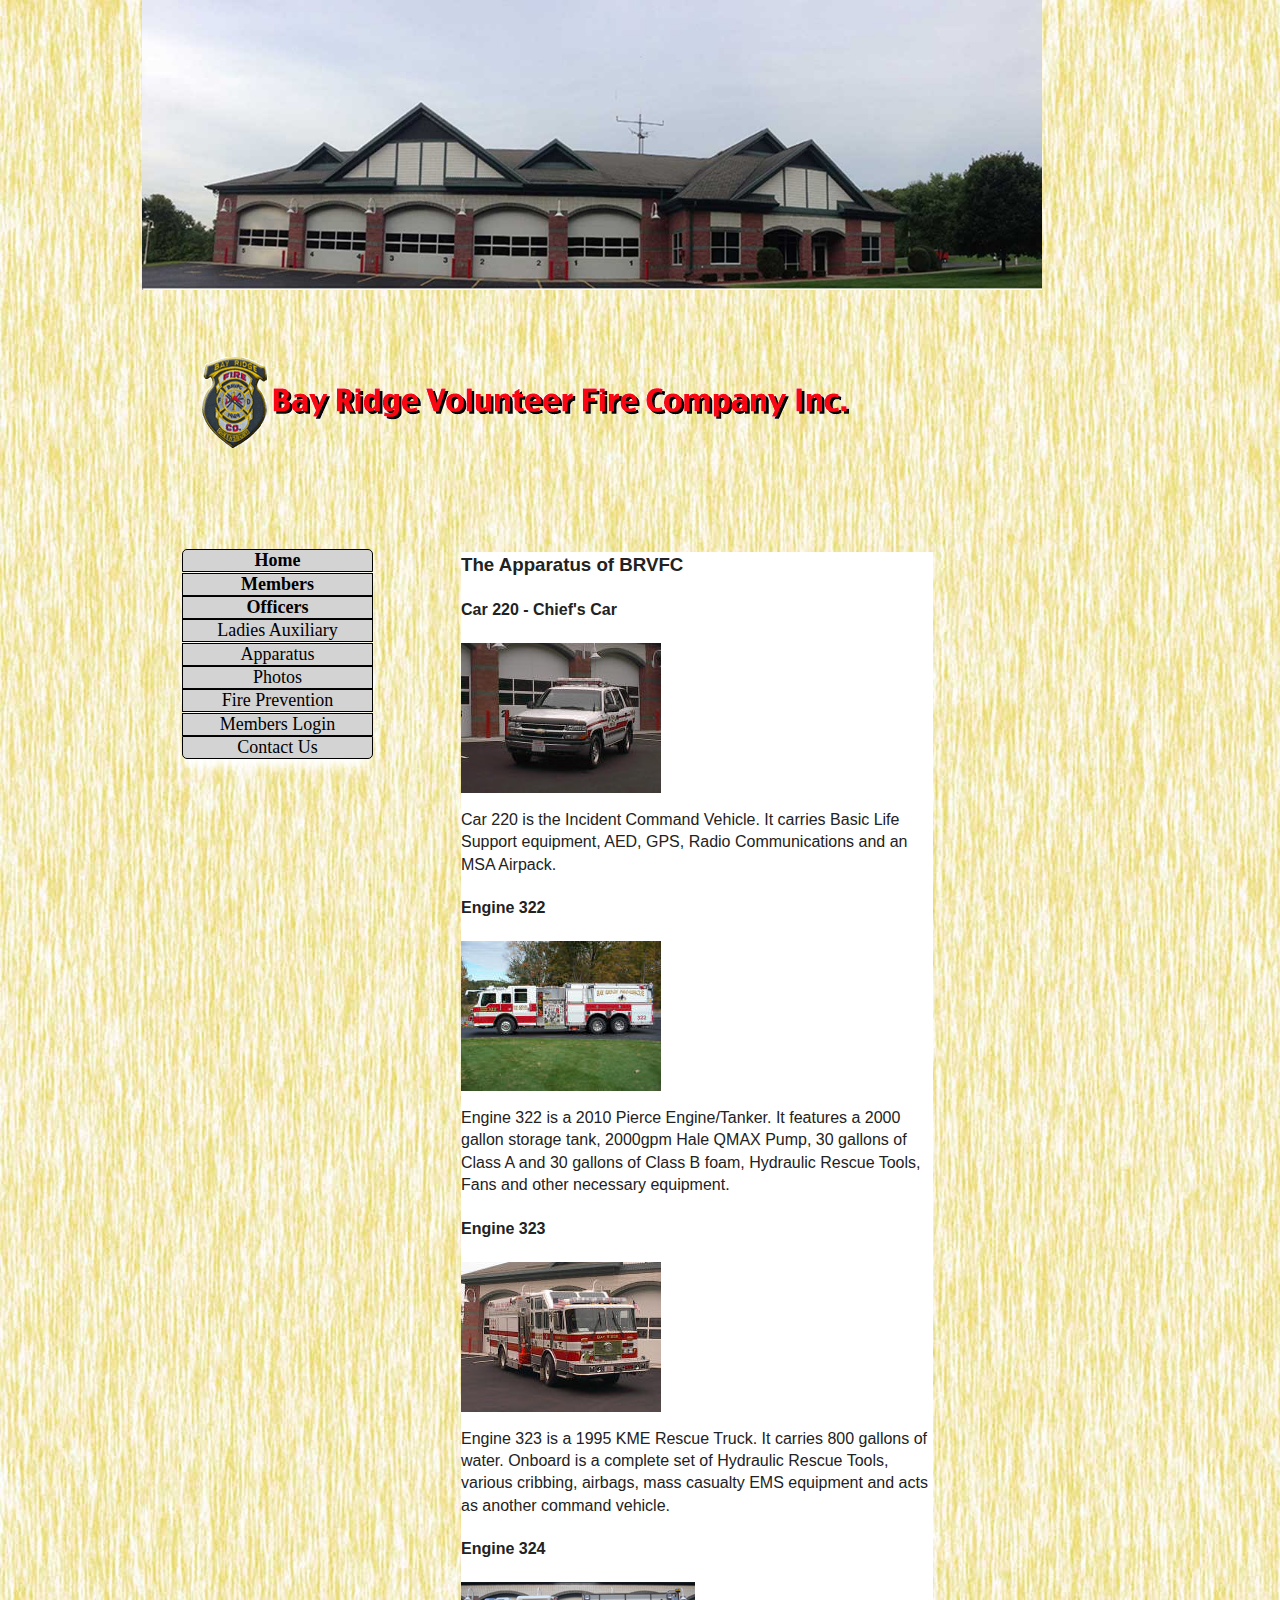
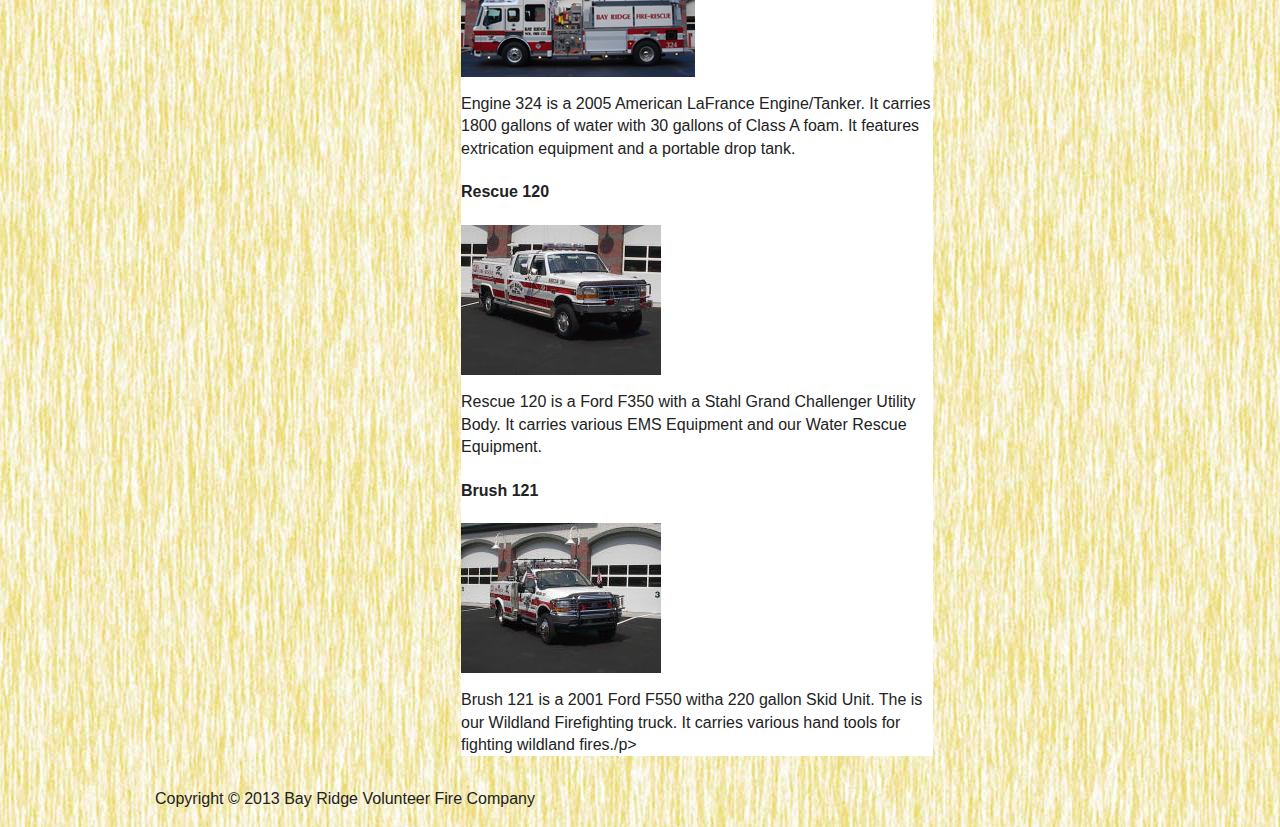
==== commit 13d974d5: "fix navigation" ====
--- a/apparatus.html
+++ b/apparatus.html
@@ -23,7 +23,9 @@
 <body>
 	<div class="container">
 	<img src="images/main_image.jpg" width="900" heigth="290">
-	<a href="http://russjr-fullsail.github.io/bayridgefire"><h1 class="grid_12">Bay Ridge Volunteer Fire Company Inc.</a></h1>	
+	<div id="header">
+	<a href="http://russjr-fullsail.github.io/bayridgefire"><h1 class="grid_12"><img src="images/logo.png"></a></h1>
+	</div>
 	<nav class="grid_3 alpha">
 	<ul>	
 		<li><a href="index.html" class="home">Home</a></li>
--- a/css/style.css
+++ b/css/style.css
@@ -27,19 +27,164 @@
 
 nav{
 position: verticle;
+
 }
 
 .home{
 box-shadow: -1px 9px 11px -1px #ffffff;
-background-color: transparent;
-border-top-left-radius: 0px;
-border-top-right-radius: 18px;
-border-bottom-right-radius: 0px;
-border-bottom-left-radius: 0px;
-text-indent: 0px;
-border:  2px solid #dcdcdc;
-display:  inline-block;
-color: #777777;
+background-color: #d3d3d3;
+border-top-left-radius: 5px;
+border-top-right-radius: 5px;
+border-bottom-right-radius: 0px;
+border-bottom-left-radius: 0px;
+text-indent: 0px;
+border:  1px solid black;
+display:  inline-block;
+color: black;
+font-family: charcoal cy;
+font-size:  18px;
+font-weight: bold;
+font-style:normal;
+height: 21px;
+line-height:21px;
+width:  189px;
+text-decoration: none;
+text-align:  center;
+text-alignt-shadow: 1px 1px 2px red;
+}
+.home:active{
+	position: relative;
+	top:  1px;
+	background-color: red;
+}
+
+.members{
+box-shadow: -1px 9px 11px -1px #ffffff;
+background-color: #d3d3d3;
+border-top-left-radius: 0px;
+border-top-right-radius: 0px;
+border-bottom-right-radius: 0px;
+border-bottom-left-radius: 0px;
+text-indent: 0px;
+border:  1px solid black;
+display:  inline-block;
+color: black;
+font-family: charcoal cy;
+font-size:  18px;
+font-weight: bold;
+font-style:normal;
+height: 21px;
+line-height:21px;
+width:  189px;
+text-decoration: none;
+text-align:  center;
+text-alignt-shadow: 1px 1px 2px red;
+text-color: #000;
+}
+.members:active{
+	position: relative;
+	top:  1px;
+	background-color: red;
+}
+
+.officers{
+box-shadow: -1px 9px 11px -1px #ffffff;
+background-color: #d3d3d3;
+border-top-left-radius: 0px;
+border-top-right-radius: 0px;
+border-bottom-right-radius: 0px;
+border-bottom-left-radius: 0px;
+text-indent: 0px;
+border:  1px solid black;
+display:  inline-block;
+color: black;
+font-family: charcoal cy;
+font-size:  18px;
+font-weight: bold;
+font-style:normal;
+height: 21px;
+line-height:21px;
+width:  189px;
+text-decoration: none;
+text-align:  center;
+text-alignt-shadow: 1px 1px 0px red;
+text-color: #000;
+}
+.officers:active{
+	position: relative;
+	top:  1px;
+	background-color: red;
+}
+
+.ladies{
+box-shadow: -1px 9px 11px -1px #ffffff;
+background-color: #d3d3d3;
+border-top-left-radius: 0px;
+border-top-right-radius: 0px;
+border-bottom-right-radius: 0px;
+border-bottom-left-radius: 0px;
+text-indent: 0px;
+border:  1px solid black;
+display:  inline-block;
+color: black;
+font-family: charcoal cy;
+font-size:  18px;
+font-weight: normal;
+font-style:normal;
+height: 21px;
+line-height:21px;
+width:  189px;
+text-decoration: none;
+text-align:  center;
+text-alignt-shadow: 1px 1px 0px red;
+text-color: #000;
+}
+.ladies:active{
+	position: relative;
+	top:  1px;
+	background-color: red;
+}
+
+.apparatus{
+box-shadow: -1px 9px 11px -1px #ffffff;
+background-color: #d3d3d3;
+border-top-left-radius: 0px;
+border-top-right-radius: 0px;
+border-bottom-right-radius: 0px;
+border-bottom-left-radius: 0px;
+text-indent: 0px;
+border:  1px solid black;
+display:  inline-block;
+color: black;
+font-family: charcoal cy;
+font-size:  18px;
+font-wieght: bold;
+font-style:normal;
+height: 21px;
+line-height:21px;
+width:  189px;
+text-decoration: none;
+text-align:  center;
+text-alignt-shadow: 1px 1px 0px red;
+text-color: #000;
+}
+.apparatus:active{
+	position: relative;
+	top:  1px;
+	background-color: red;
+}
+
+.photos{
+box-shadow: -1px 9px 11px -1px #ffffff;
+background-color: #d3d3d3;
+border-top-left-radius: 0px;
+border-top-right-radius: 0px;
+border-bottom-right-radius: 0px;
+border-bottom-left-radius: 0px;
+text-indent: 0px;
+border:  1px solid black;
+display:  inline-block;
+color: black;
 font-family: charcoal cy;
 font-size:  18px;
 font-wieght: bold;
@@ -52,23 +197,23 @@
 text-alignt-shadow: 1px 1px 0px #ffffff;
 text-color: #000;
 }
-.home:active{
-	position: relative;
-	top:  1px;
-	color: red;
-}
-
-.members{
-box-shadow: -1px 9px 11px -1px #ffffff;
-background-color: transparent;
-border-top-left-radius: 0px;
-border-top-right-radius: 18px;
-border-bottom-right-radius: 0px;
-border-bottom-left-radius: 0px;
-text-indent: 0px;
-border:  2px solid #dcdcdc;
-display:  inline-block;
-color: #777777;
+.photos:active{
+	position: relative;
+	top:  1px;
+	background-color: red;
+}
+
+.fire{
+box-shadow: -1px 9px 11px -1px #ffffff;
+background-color: #d3d3d3;
+border-top-left-radius: 0px;
+border-top-right-radius: 0px;
+border-bottom-right-radius: 0px;
+border-bottom-left-radius: 0px;
+text-indent: 0px;
+border:  1px solid black;
+display:  inline-block;
+color: black;
 font-family: charcoal cy;
 font-size:  18px;
 font-wieght: bold;
@@ -81,23 +226,23 @@
 text-alignt-shadow: 1px 1px 0px #ffffff;
 text-color: #000;
 }
-.members:active{
-	position: relative;
-	top:  1px;
-	color: red;
-}
-
-.officers{
-box-shadow: -1px 9px 11px -1px #ffffff;
-background-color: transparent;
-border-top-left-radius: 0px;
-border-top-right-radius: 18px;
-border-bottom-right-radius: 0px;
-border-bottom-left-radius: 0px;
-text-indent: 0px;
-border:  2px solid #dcdcdc;
-display:  inline-block;
-color: #777777;
+.fire:active{
+	position: relative;
+	top:  1px;
+	background-color: red;
+}
+
+.login{
+box-shadow: -1px 9px 11px -1px #ffffff;
+background-color: #d3d3d3;
+border-top-left-radius: 0px;
+border-top-right-radius: 0px;
+border-bottom-right-radius: 0px;
+border-bottom-left-radius: 0px;
+text-indent: 0px;
+border:  1px solid black;
+display:  inline-block;
+color: black;
 font-family: charcoal cy;
 font-size:  18px;
 font-wieght: bold;
@@ -110,23 +255,23 @@
 text-alignt-shadow: 1px 1px 0px #ffffff;
 text-color: #000;
 }
-.offciers:active{
-	position: relative;
-	top:  1px;
-	color: red;
-}
-
-.ladies{
-box-shadow: -1px 9px 11px -1px #ffffff;
-background-color: transparent;
-border-top-left-radius: 0px;
-border-top-right-radius: 18px;
-border-bottom-right-radius: 0px;
-border-bottom-left-radius: 0px;
-text-indent: 0px;
-border:  2px solid #dcdcdc;
-display:  inline-block;
-color: #777777;
+.login:active{
+	position: relative;
+	top:  1px;
+	background-color: red;
+}
+
+.contact{
+box-shadow: -1px 9px 11px -1px #ffffff;
+background-color: #d3d3d3;
+border-top-left-radius: 0px;
+border-top-right-radius: 0px;
+border-bottom-right-radius: 5px;
+border-bottom-left-radius: 5px;
+text-indent: 0px;
+border:  1px solid black;
+display:  inline-block;
+color: black;
 font-family: charcoal cy;
 font-size:  18px;
 font-wieght: bold;
@@ -139,155 +284,10 @@
 text-alignt-shadow: 1px 1px 0px #ffffff;
 text-color: #000;
 }
-.ladies:active{
-	position: relative;
-	top:  1px;
-	color: red;
-}
-
-.apparatus{
-box-shadow: -1px 9px 11px -1px #ffffff;
-background-color: transparent;
-border-top-left-radius: 0px;
-border-top-right-radius: 18px;
-border-bottom-right-radius: 0px;
-border-bottom-left-radius: 0px;
-text-indent: 0px;
-border:  2px solid #dcdcdc;
-display:  inline-block;
-color: #777777;
-font-family: charcoal cy;
-font-size:  18px;
-font-wieght: bold;
-font-style:normal;
-height: 21px;
-line-height:21px;
-width:  189px;
-text-decoration: none;
-text-align:  center;
-text-alignt-shadow: 1px 1px 0px #ffffff;
-text-color: #000;
-}
-.apparatus:active{
-	position: relative;
-	top:  1px;
-	color: red;
-}
-
-.photos{
-box-shadow: -1px 9px 11px -1px #ffffff;
-background-color: transparent;
-border-top-left-radius: 0px;
-border-top-right-radius: 18px;
-border-bottom-right-radius: 0px;
-border-bottom-left-radius: 0px;
-text-indent: 0px;
-border:  2px solid #dcdcdc;
-display:  inline-block;
-color: #777777;
-font-family: charcoal cy;
-font-size:  18px;
-font-wieght: bold;
-font-style:normal;
-height: 21px;
-line-height:21px;
-width:  189px;
-text-decoration: none;
-text-align:  center;
-text-alignt-shadow: 1px 1px 0px #ffffff;
-text-color: #000;
-}
-.photos:active{
-	position: relative;
-	top:  1px;
-	color: red;
-}
-
-.fire{
-box-shadow: -1px 9px 11px -1px #ffffff;
-background-color: transparent;
-border-top-left-radius: 0px;
-border-top-right-radius: 18px;
-border-bottom-right-radius: 0px;
-border-bottom-left-radius: 0px;
-text-indent: 0px;
-border:  2px solid #dcdcdc;
-display:  inline-block;
-color: #777777;
-font-family: charcoal cy;
-font-size:  18px;
-font-wieght: bold;
-font-style:normal;
-height: 21px;
-line-height:21px;
-width:  189px;
-text-decoration: none;
-text-align:  center;
-text-alignt-shadow: 1px 1px 0px #ffffff;
-text-color: #000;
-}
-.fire:active{
-	position: relative;
-	top:  1px;
-	color: red;
-}
-
-.login{
-box-shadow: -1px 9px 11px -1px #ffffff;
-background-color: transparent;
-border-top-left-radius: 0px;
-border-top-right-radius: 18px;
-border-bottom-right-radius: 0px;
-border-bottom-left-radius: 0px;
-text-indent: 0px;
-border:  2px solid #dcdcdc;
-display:  inline-block;
-color: #777777;
-font-family: charcoal cy;
-font-size:  18px;
-font-wieght: bold;
-font-style:normal;
-height: 21px;
-line-height:21px;
-width:  189px;
-text-decoration: none;
-text-align:  center;
-text-alignt-shadow: 1px 1px 0px #ffffff;
-text-color: #000;
-}
-.login:active{
-	position: relative;
-	top:  1px;
-	color: red;
-}
-
-.contact{
-box-shadow: -1px 9px 11px -1px #ffffff;
-background-color: transparent;
-border-top-left-radius: 0px;
-border-top-right-radius: 18px;
-border-bottom-right-radius: 0px;
-border-bottom-left-radius: 0px;
-text-indent: 0px;
-border:  2px solid #dcdcdc;
-display:  inline-block;
-color: #777777;
-font-family: charcoal cy;
-font-size:  18px;
-font-wieght: bold;
-font-style:normal;
-height: 21px;
-line-height:21px;
-width:  189px;
-text-decoration: none;
-text-align:  center;
-text-alignt-shadow: 1px 1px 0px #ffffff;
-text-color: #000;
-}
 .contact:active{
 	position: relative;
 	top:  1px;
-	color: red;
+	background-color: red;
 }
 
 
